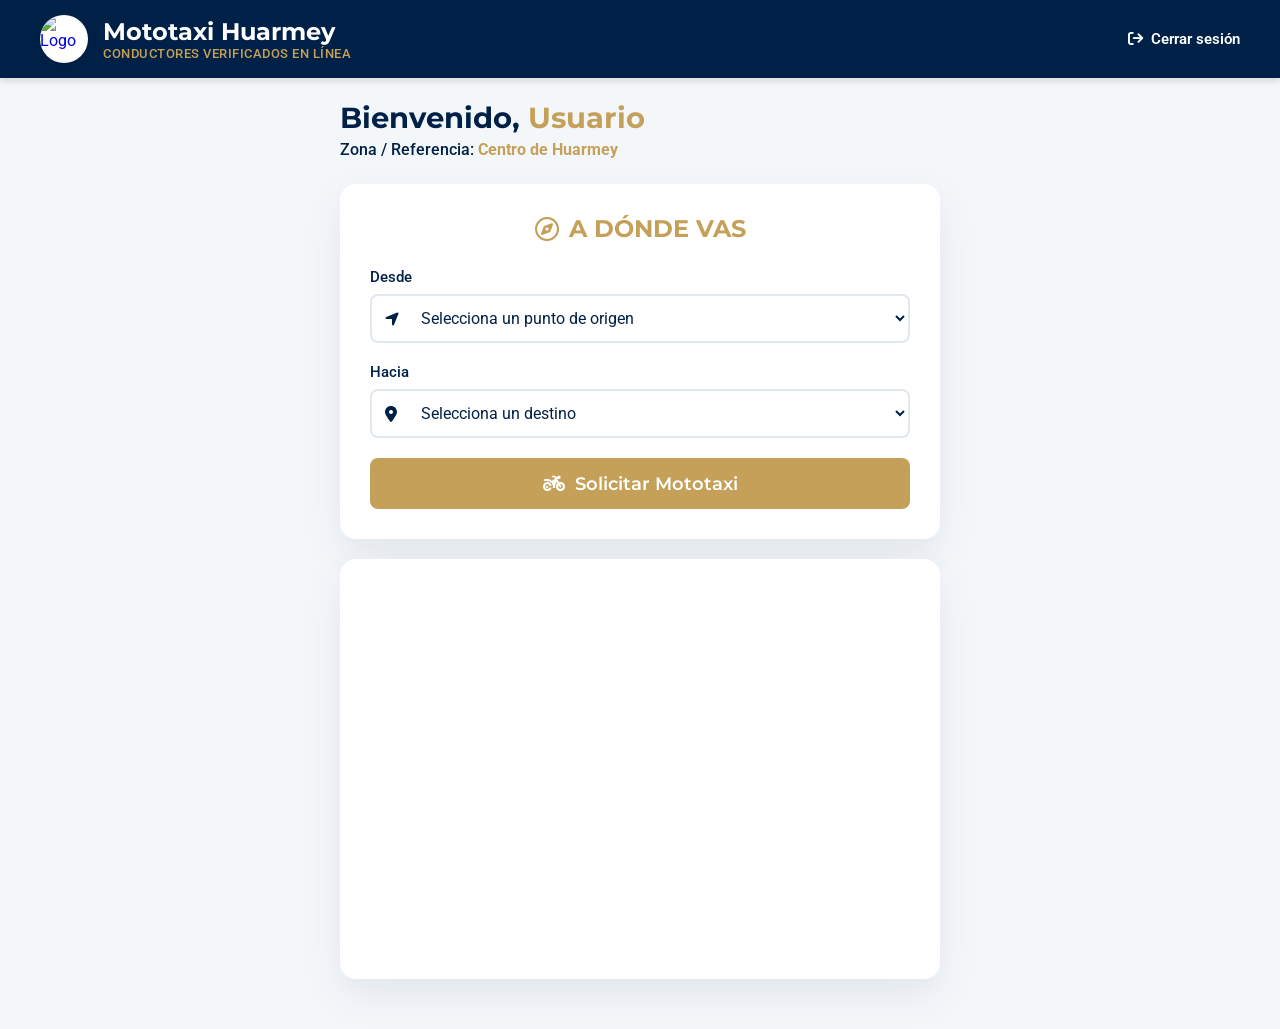
==== dashboard-pasajero.html @ 6a3dc9b5 "interfaz del pasajero" ====
<!DOCTYPE html>
<html lang="es">
<head>
    <meta charset="UTF-8">
    <meta name="viewport" content="width=device-width, initial-scale=1.0">
    <title>Dashboard Pasajero - Mototaxi Huarmey</title>
    <!-- Performance Optimizations -->
    <link rel="preconnect" href="https://fonts.googleapis.com">
    <link rel="preconnect" href="https://fonts.gstatic.com" crossorigin>
    <link rel="preload" href="https://wdirdbryxwtbnprbrkvh.supabase.co/storage/v1/object/public/MotoHy/logo.webp" as="image" fetchpriority="high">
    <link rel="preload" href="styles.css" as="style">
    
    <!-- Google Fonts -->
    <link href="https://fonts.googleapis.com/css2?family=Montserrat:wght@600;700&family=Roboto:wght@400;500&display=swap" rel="stylesheet">
    <!-- FontAwesome -->
    <link rel="stylesheet" href="https://cdnjs.cloudflare.com/ajax/libs/font-awesome/6.4.0/css/all.min.css">
    <link rel="stylesheet" href="styles.css">
</head>
<body>
    <!-- Top Header -->
    <header class="top-header">
        <div class="header-container">
            <a href="index.html" class="brand-area" style="text-decoration: none;">
                <img src="https://wdirdbryxwtbnprbrkvh.supabase.co/storage/v1/object/public/MotoHy/logo.webp" alt="Logo" class="brand-logo" width="48" height="48" fetchpriority="high" decoding="async">
                <div class="brand-text">
                    <h1>Mototaxi Huarmey</h1>
                    <p>CONDUCTORES VERIFICADOS EN LÍNEA</p>
                </div>
            </a>
            
            <a href="index.html" class="logout-btn">
                <i class="fa-solid fa-arrow-right-from-bracket"></i>
                <span class="logout-text">Cerrar sesión</span>
            </a>
        </div>
    </header>

    <!-- Main Content -->
    <main class="main-container dashboard-main">
        
        <!-- Greeting Section -->
        <div class="greeting-section">
            <h2 id="user-greeting">Bienvenido, <span>Usuario</span></h2>
            <p id="user-zone">Zona / Referencia: <span>Centro de Huarmey</span></p>
        </div>

        <!-- Route Selection Card -->
        <div class="registration-card route-card">
            <h2 class="form-title" style="color: var(--gold); display: flex; align-items: center; justify-content: center; gap: 10px;">
                <i class="fa-regular fa-compass"></i> A DÓNDE VAS
            </h2>

            <form id="route-form" action="#" method="POST">
                <div class="form-group">
                    <label for="origen">Desde</label>
                    <div class="input-wrapper">
                        <i class="fa-solid fa-location-arrow input-icon"></i>
                        <select id="origen" name="origen" required>
                            <option value="" disabled selected>Selecciona un punto de origen</option>
                            <option value="plaza_de_armas">Plaza de Armas</option>
                            <option value="iglesia_virgen_del_rosario">Iglesia Virgen del Rosario</option>
                            <option value="municipalidad_de_huarmey">Municipalidad de Huarmey</option>
                            <option value="mercado_modelo">Mercado Modelo</option>
                            <option value="hospital_de_apoyo_huarmey">Hospital de Apoyo Huarmey</option>
                            <option value="terminal_panamericana_norte">Terminal Panamericana Norte</option>
                            <option value="estadio_municipal">Estadio Municipal</option>
                            <option value="castillo_de_huarmey">Castillo de Huarmey</option>
                            <option value="playa_la_honda">Playa La Honda</option>
                            <option value="playa_tuquillo">Playa Tuquillo</option>
                        </select>
                    </div>
                </div>

                <div class="form-group">
                    <label for="destino">Hacia</label>
                    <div class="input-wrapper">
                        <i class="fa-solid fa-location-dot input-icon"></i>
                        <select id="destino" name="destino" required>
                            <option value="" disabled selected>Selecciona un destino</option>
                            <option value="plaza_de_armas">Plaza de Armas</option>
                            <option value="iglesia_virgen_del_rosario">Iglesia Virgen del Rosario</option>
                            <option value="municipalidad_de_huarmey">Municipalidad de Huarmey</option>
                            <option value="mercado_modelo">Mercado Modelo</option>
                            <option value="hospital_de_apoyo_huarmey">Hospital de Apoyo Huarmey</option>
                            <option value="terminal_panamericana_norte">Terminal Panamericana Norte</option>
                            <option value="estadio_municipal">Estadio Municipal</option>
                            <option value="castillo_de_huarmey">Castillo de Huarmey</option>
                            <option value="playa_la_honda">Playa La Honda</option>
                            <option value="playa_tuquillo">Playa Tuquillo</option>
                        </select>
                    </div>
                </div>

                <button type="submit" class="submit-btn" style="margin-top: 10px;">
                    <i class="fa-solid fa-motorcycle btn-icon"></i>
                    <span>Solicitar Mototaxi</span>
                </button>
            </form>
        </div>

        <!-- Integrated Map Container -->
        <div class="map-container">
            <iframe src="https://www.google.com/maps/embed?pb=!1m18!1m12!1m3!1d31877.719854083974!2d-78.17469608486687!3d-10.062317257159611!2m3!1f0!2f0!3f0!3m2!1i1024!2i768!4f13.1!3m3!1m2!1s0x91aa164a0cbab349%3A0xaefe982abe020fd4!2sHuarmey!5e1!3m2!1ses!2spe!4v1786762546172!5m2!1ses!2spe" width="100%" height="400" style="border:0; border-radius: 12px;" allowfullscreen="" loading="lazy" referrerpolicy="strict-origin-when-cross-origin"></iframe>
        </div>

    </main>

</body>
</html>
---- styles.css ----
/* CSS Variables based on instructions */
:root {
    --bg-color: #F4F7FA; /* Modern light grayish-blue */
    --card-bg: #FFFFFF;  /* Clean white */
    --navy-blue: #002147;
    --gold: #C5A059;
    --light-gold: #E2E8F0; /* Soft modern border color */
    --font-heading: 'Montserrat', sans-serif;
    --font-body: 'Roboto', sans-serif;
    --border-radius: 16px; /* Smoother modern rounding */
}

* {
    margin: 0;
    padding: 0;
    box-sizing: border-box;
}

body {
    background-color: var(--bg-color);
    font-family: var(--font-body);
    color: var(--navy-blue);
    min-height: 100vh;
    display: flex;
    flex-direction: column;
}

/* Header Styles */
.top-header {
    background-color: var(--navy-blue);
    padding: 15px 20px;
    box-shadow: 0 4px 6px rgba(0, 0, 0, 0.1);
    position: fixed;
    top: 0;
    width: 100%;
    z-index: 1000;
}

.header-container {
    width: 100%;
    max-width: 1200px;
    margin: 0 auto;
    display: flex;
    justify-content: space-between;
    align-items: center;
}

.brand-area {
    display: flex;
    align-items: center;
    gap: 15px;
}

.brand-logo {
    height: 48px;
    width: 48px;
    object-fit: cover;
    border-radius: 50%;
    background-color: #FFFFFF;
    box-shadow: 0 2px 8px rgba(0,0,0,0.1);
}

.brand-text h1 {
    color: #FFFFFF;
    font-family: var(--font-heading);
    font-size: 1.5rem;
    margin: 0;
    font-weight: 700;
}

.brand-text p {
    color: var(--gold);
    font-size: 0.8rem;
    margin: 0;
    font-weight: 500;
    letter-spacing: 0.5px;
}

/* Main Content */
.main-container {
    flex: 1;
    display: flex;
    justify-content: center;
    align-items: center;
    padding: 100px 20px 40px; /* Offset for fixed header */
}

/* Card */
.registration-card {
    background-color: var(--card-bg);
    width: 100%;
    max-width: 500px;
    border-radius: var(--border-radius);
    padding: 40px 30px;
    box-shadow: 0 16px 40px rgba(0, 33, 71, 0.08); /* Softer, modern shadow */
}

.form-title {
    font-family: var(--font-heading);
    color: var(--navy-blue);
    text-align: center;
    font-size: 1.5rem;
    margin-bottom: 25px;
    font-weight: 700;
}

/* Tabs */
.tabs-container {
    display: flex;
    gap: 10px;
    margin-bottom: 30px;
}

.tab-btn {
    flex: 1;
    padding: 12px 10px;
    background-color: transparent;
    border: 2px solid var(--light-gold);
    border-radius: 8px;
    color: var(--navy-blue);
    font-family: var(--font-heading);
    font-weight: 600;
    font-size: 0.95rem;
    cursor: pointer;
    transition: all 0.3s ease;
    display: flex;
    align-items: center;
    justify-content: center;
    gap: 8px;
}

.tab-btn i {
    color: var(--navy-blue);
    transition: color 0.3s ease;
}

.tab-btn:hover {
    background-color: #F8FAFC;
    border-color: #CBD5E1;
}

.tab-btn.active {
    background-color: var(--gold);
    border-color: var(--gold);
    color: #FFFFFF;
}

.tab-btn.active i {
    color: #FFFFFF;
}

/* Form Groups */
.form-group {
    margin-bottom: 20px;
}

.form-group label {
    display: block;
    margin-bottom: 8px;
    font-weight: 500;
    font-size: 0.95rem;
    color: var(--navy-blue);
}

.input-wrapper {
    position: relative;
    display: flex;
    align-items: center;
}

.input-icon {
    position: absolute;
    left: 15px;
    color: var(--navy-blue);
    font-size: 1rem;
}

.input-wrapper input,
.input-wrapper select {
    width: 100%;
    padding: 12px 15px 12px 45px;
    border: 2px solid var(--light-gold);
    border-radius: 8px;
    background-color: #FFFFFF;
    font-family: var(--font-body);
    font-size: 1rem;
    color: var(--navy-blue);
    transition: border-color 0.3s ease, box-shadow 0.3s ease;
}

.input-wrapper input::placeholder {
    color: rgba(0, 33, 71, 0.5);
}

.input-wrapper input:focus,
.input-wrapper select:focus {
    outline: none;
    border-color: var(--gold);
    box-shadow: 0 0 0 3px rgba(197, 160, 89, 0.2);
}

.input-wrapper input.password-input {
    padding-right: 45px;
}

.toggle-password {
    position: absolute;
    right: 15px;
    color: #94A3B8;
    cursor: pointer;
    font-size: 1rem;
    transition: color 0.3s ease;
}

.toggle-password:hover {
    color: var(--navy-blue);
}

/* Hide mototaxista fields initially */
.hidden {
    display: none;
}

/* Submit Button */
.submit-btn {
    width: 100%;
    padding: 15px;
    background-color: var(--gold);
    color: #FFFFFF;
    border: none;
    border-radius: 8px;
    font-family: var(--font-heading);
    font-size: 1.1rem;
    font-weight: 600;
    cursor: pointer;
    display: flex;
    align-items: center;
    justify-content: center;
    gap: 10px;
    transition: background-color 0.3s ease, transform 0.1s ease;
    margin-top: 10px;
}

.submit-btn:hover {
    background-color: #b08d4e;
}

.submit-btn:active {
    transform: scale(0.98);
}

/* Login Link */
.login-link {
    text-align: center;
    margin-top: 20px;
    font-size: 0.95rem;
    font-weight: 500;
}

.login-link a {
    color: var(--gold);
    text-decoration: none;
    font-weight: 700;
    font-family: var(--font-heading);
}

.login-link a:hover {
    text-decoration: underline;
}

/* Dashboard Styles */
.logout-btn {
    display: flex;
    align-items: center;
    gap: 8px;
    color: #FFFFFF;
    text-decoration: none;
    font-weight: 600;
    font-size: 0.95rem;
    transition: color 0.3s ease;
}

.logout-btn:hover {
    color: var(--light-gold);
}

.dashboard-main {
    flex-direction: column;
    padding-top: 100px;
    padding-bottom: 50px;
    align-items: center;
    justify-content: flex-start;
    gap: 20px;
}

.greeting-section {
    width: 100%;
    max-width: 600px;
    text-align: left;
    margin-bottom: 5px;
}

.greeting-section h2 {
    font-family: var(--font-heading);
    color: var(--navy-blue);
    font-size: 1.8rem;
    margin-bottom: 5px;
}

.greeting-section p {
    color: var(--navy-blue);
    font-size: 1rem;
    font-weight: 500;
}

.greeting-section span {
    color: var(--gold);
    font-weight: 700;
}

.route-card {
    max-width: 600px;
    padding: 30px;
}

.map-container {
    width: 100%;
    max-width: 600px;
    border-radius: 16px;
    overflow: hidden;
    box-shadow: 0 16px 40px rgba(0, 33, 71, 0.08);
    background-color: var(--card-bg);
    padding: 10px;
}

.map-container iframe {
    display: block;
    width: 100%;
}

@media (max-width: 480px) {
    .registration-card {
        padding: 30px 20px;
    }
    
    .tabs-container {
        flex-direction: column;
    }
}
---- styles.css ----
/* CSS Variables based on instructions */
:root {
    --bg-color: #F4F7FA; /* Modern light grayish-blue */
    --card-bg: #FFFFFF;  /* Clean white */
    --navy-blue: #002147;
    --gold: #C5A059;
    --light-gold: #E2E8F0; /* Soft modern border color */
    --font-heading: 'Montserrat', sans-serif;
    --font-body: 'Roboto', sans-serif;
    --border-radius: 16px; /* Smoother modern rounding */
}

* {
    margin: 0;
    padding: 0;
    box-sizing: border-box;
}

body {
    background-color: var(--bg-color);
    font-family: var(--font-body);
    color: var(--navy-blue);
    min-height: 100vh;
    display: flex;
    flex-direction: column;
}

/* Header Styles */
.top-header {
    background-color: var(--navy-blue);
    padding: 15px 20px;
    box-shadow: 0 4px 6px rgba(0, 0, 0, 0.1);
    position: fixed;
    top: 0;
    width: 100%;
    z-index: 1000;
}

.header-container {
    width: 100%;
    max-width: 1200px;
    margin: 0 auto;
    display: flex;
    justify-content: space-between;
    align-items: center;
}

.brand-area {
    display: flex;
    align-items: center;
    gap: 15px;
}

.brand-logo {
    height: 48px;
    width: 48px;
    object-fit: cover;
    border-radius: 50%;
    background-color: #FFFFFF;
    box-shadow: 0 2px 8px rgba(0,0,0,0.1);
}

.brand-text h1 {
    color: #FFFFFF;
    font-family: var(--font-heading);
    font-size: 1.5rem;
    margin: 0;
    font-weight: 700;
}

.brand-text p {
    color: var(--gold);
    font-size: 0.8rem;
    margin: 0;
    font-weight: 500;
    letter-spacing: 0.5px;
}

/* Main Content */
.main-container {
    flex: 1;
    display: flex;
    justify-content: center;
    align-items: center;
    padding: 100px 20px 40px; /* Offset for fixed header */
}

/* Card */
.registration-card {
    background-color: var(--card-bg);
    width: 100%;
    max-width: 500px;
    border-radius: var(--border-radius);
    padding: 40px 30px;
    box-shadow: 0 16px 40px rgba(0, 33, 71, 0.08); /* Softer, modern shadow */
}

.form-title {
    font-family: var(--font-heading);
    color: var(--navy-blue);
    text-align: center;
    font-size: 1.5rem;
    margin-bottom: 25px;
    font-weight: 700;
}

/* Tabs */
.tabs-container {
    display: flex;
    gap: 10px;
    margin-bottom: 30px;
}

.tab-btn {
    flex: 1;
    padding: 12px 10px;
    background-color: transparent;
    border: 2px solid var(--light-gold);
    border-radius: 8px;
    color: var(--navy-blue);
    font-family: var(--font-heading);
    font-weight: 600;
    font-size: 0.95rem;
    cursor: pointer;
    transition: all 0.3s ease;
    display: flex;
    align-items: center;
    justify-content: center;
    gap: 8px;
}

.tab-btn i {
    color: var(--navy-blue);
    transition: color 0.3s ease;
}

.tab-btn:hover {
    background-color: #F8FAFC;
    border-color: #CBD5E1;
}

.tab-btn.active {
    background-color: var(--gold);
    border-color: var(--gold);
    color: #FFFFFF;
}

.tab-btn.active i {
    color: #FFFFFF;
}

/* Form Groups */
.form-group {
    margin-bottom: 20px;
}

.form-group label {
    display: block;
    margin-bottom: 8px;
    font-weight: 500;
    font-size: 0.95rem;
    color: var(--navy-blue);
}

.input-wrapper {
    position: relative;
    display: flex;
    align-items: center;
}

.input-icon {
    position: absolute;
    left: 15px;
    color: var(--navy-blue);
    font-size: 1rem;
}

.input-wrapper input,
.input-wrapper select {
    width: 100%;
    padding: 12px 15px 12px 45px;
    border: 2px solid var(--light-gold);
    border-radius: 8px;
    background-color: #FFFFFF;
    font-family: var(--font-body);
    font-size: 1rem;
    color: var(--navy-blue);
    transition: border-color 0.3s ease, box-shadow 0.3s ease;
}

.input-wrapper input::placeholder {
    color: rgba(0, 33, 71, 0.5);
}

.input-wrapper input:focus,
.input-wrapper select:focus {
    outline: none;
    border-color: var(--gold);
    box-shadow: 0 0 0 3px rgba(197, 160, 89, 0.2);
}

.input-wrapper input.password-input {
    padding-right: 45px;
}

.toggle-password {
    position: absolute;
    right: 15px;
    color: #94A3B8;
    cursor: pointer;
    font-size: 1rem;
    transition: color 0.3s ease;
}

.toggle-password:hover {
    color: var(--navy-blue);
}

/* Hide mototaxista fields initially */
.hidden {
    display: none;
}

/* Submit Button */
.submit-btn {
    width: 100%;
    padding: 15px;
    background-color: var(--gold);
    color: #FFFFFF;
    border: none;
    border-radius: 8px;
    font-family: var(--font-heading);
    font-size: 1.1rem;
    font-weight: 600;
    cursor: pointer;
    display: flex;
    align-items: center;
    justify-content: center;
    gap: 10px;
    transition: background-color 0.3s ease, transform 0.1s ease;
    margin-top: 10px;
}

.submit-btn:hover {
    background-color: #b08d4e;
}

.submit-btn:active {
    transform: scale(0.98);
}

/* Login Link */
.login-link {
    text-align: center;
    margin-top: 20px;
    font-size: 0.95rem;
    font-weight: 500;
}

.login-link a {
    color: var(--gold);
    text-decoration: none;
    font-weight: 700;
    font-family: var(--font-heading);
}

.login-link a:hover {
    text-decoration: underline;
}

/* Dashboard Styles */
.logout-btn {
    display: flex;
    align-items: center;
    gap: 8px;
    color: #FFFFFF;
    text-decoration: none;
    font-weight: 600;
    font-size: 0.95rem;
    transition: color 0.3s ease;
}

.logout-btn:hover {
    color: var(--light-gold);
}

.dashboard-main {
    flex-direction: column;
    padding-top: 100px;
    padding-bottom: 50px;
    align-items: center;
    justify-content: flex-start;
    gap: 20px;
}

.greeting-section {
    width: 100%;
    max-width: 600px;
    text-align: left;
    margin-bottom: 5px;
}

.greeting-section h2 {
    font-family: var(--font-heading);
    color: var(--navy-blue);
    font-size: 1.8rem;
    margin-bottom: 5px;
}

.greeting-section p {
    color: var(--navy-blue);
    font-size: 1rem;
    font-weight: 500;
}

.greeting-section span {
    color: var(--gold);
    font-weight: 700;
}

.route-card {
    max-width: 600px;
    padding: 30px;
}

.map-container {
    width: 100%;
    max-width: 600px;
    border-radius: 16px;
    overflow: hidden;
    box-shadow: 0 16px 40px rgba(0, 33, 71, 0.08);
    background-color: var(--card-bg);
    padding: 10px;
}

.map-container iframe {
    display: block;
    width: 100%;
}

@media (max-width: 480px) {
    .registration-card {
        padding: 30px 20px;
    }
    
    .tabs-container {
        flex-direction: column;
    }
}
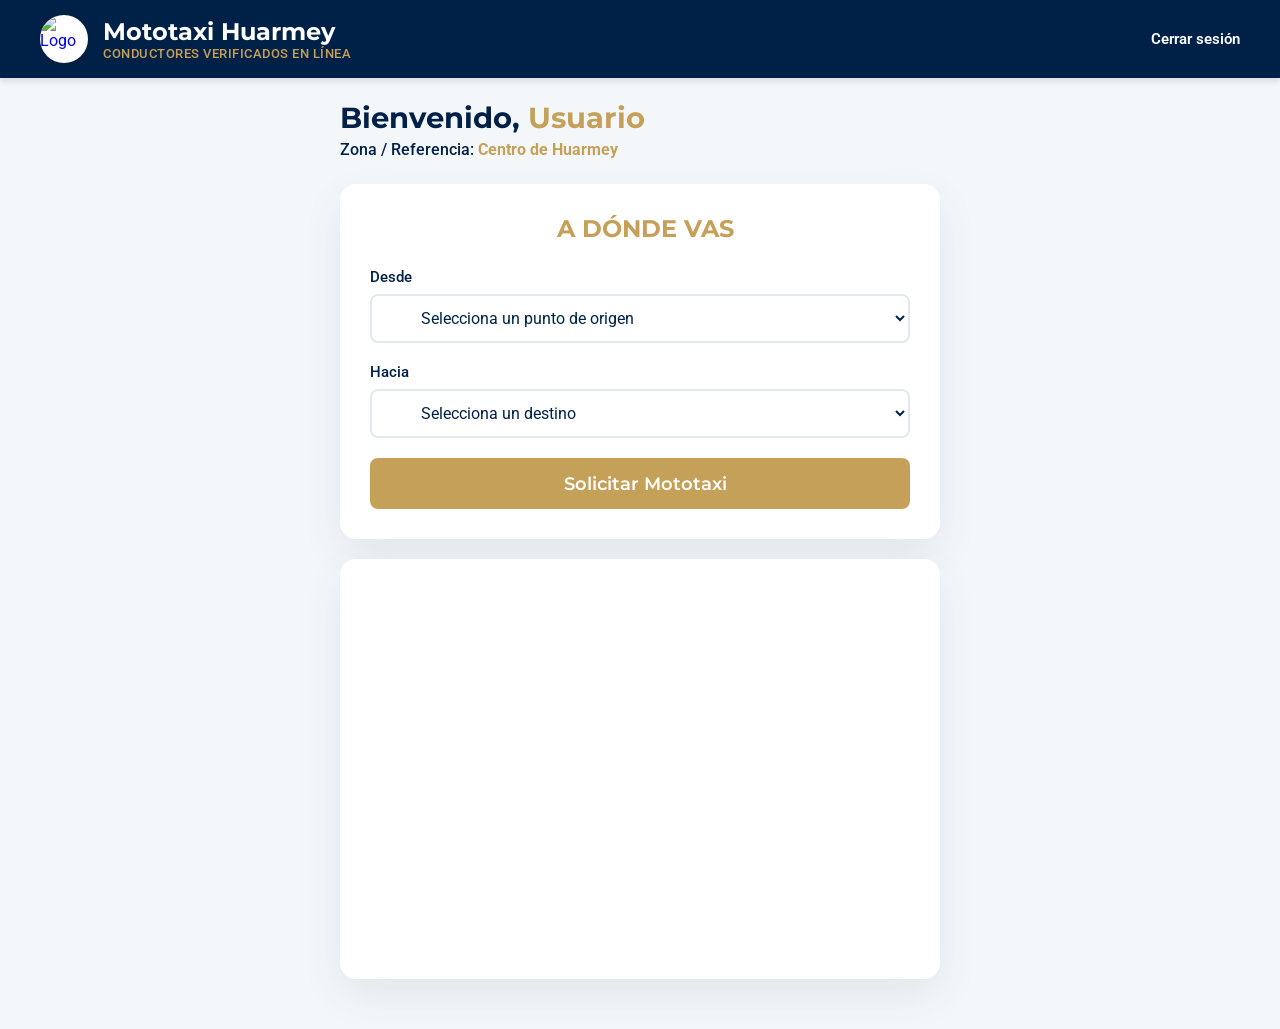
==== commit 880391a0: "correccion corregida" ====
--- a/dashboard-pasajero.html
+++ b/dashboard-pasajero.html
@@ -5,23 +5,31 @@
     <meta name="viewport" content="width=device-width, initial-scale=1.0">
     <title>Dashboard Pasajero - Mototaxi Huarmey</title>
     <!-- Performance Optimizations -->
+    <link rel="preconnect" href="https://wdirdbryxwtbnprbrkvh.supabase.co" crossorigin>
     <link rel="preconnect" href="https://fonts.googleapis.com">
     <link rel="preconnect" href="https://fonts.gstatic.com" crossorigin>
-    <link rel="preload" href="https://wdirdbryxwtbnprbrkvh.supabase.co/storage/v1/object/public/MotoHy/logo.webp" as="image" fetchpriority="high">
+    <link rel="dns-prefetch" href="https://cdnjs.cloudflare.com">
+    <link rel="dns-prefetch" href="https://www.google.com">
     <link rel="preload" href="styles.css" as="style">
-    
-    <!-- Google Fonts -->
-    <link href="https://fonts.googleapis.com/css2?family=Montserrat:wght@600;700&family=Roboto:wght@400;500&display=swap" rel="stylesheet">
-    <!-- FontAwesome -->
-    <link rel="stylesheet" href="https://cdnjs.cloudflare.com/ajax/libs/font-awesome/6.4.0/css/all.min.css">
     <link rel="stylesheet" href="styles.css">
+    <link rel="preload" href="https://wdirdbryxwtbnprbrkvh.supabase.co/storage/v1/object/public/MotoHy/logo.webp" as="image" type="image/webp" fetchpriority="high">
+    <link rel="preload" href="https://fonts.googleapis.com/css2?family=Montserrat:wght@600;700&family=Roboto:wght@400;500&display=swap" as="style" onload="this.onload=null;this.rel='stylesheet'">
+    <noscript><link rel="stylesheet" href="https://fonts.googleapis.com/css2?family=Montserrat:wght@600;700&family=Roboto:wght@400;500&display=swap"></noscript>
+    <link rel="preload" href="https://cdnjs.cloudflare.com/ajax/libs/font-awesome/6.4.0/css/fontawesome.min.css" as="style" onload="this.onload=null;this.rel='stylesheet'">
+    <link rel="preload" href="https://cdnjs.cloudflare.com/ajax/libs/font-awesome/6.4.0/css/solid.min.css" as="style" onload="this.onload=null;this.rel='stylesheet'">
+    <link rel="preload" href="https://cdnjs.cloudflare.com/ajax/libs/font-awesome/6.4.0/css/regular.min.css" as="style" onload="this.onload=null;this.rel='stylesheet'">
+    <noscript>
+        <link rel="stylesheet" href="https://cdnjs.cloudflare.com/ajax/libs/font-awesome/6.4.0/css/fontawesome.min.css">
+        <link rel="stylesheet" href="https://cdnjs.cloudflare.com/ajax/libs/font-awesome/6.4.0/css/solid.min.css">
+        <link rel="stylesheet" href="https://cdnjs.cloudflare.com/ajax/libs/font-awesome/6.4.0/css/regular.min.css">
+    </noscript>
 </head>
 <body>
     <!-- Top Header -->
     <header class="top-header">
         <div class="header-container">
             <a href="index.html" class="brand-area" style="text-decoration: none;">
-                <img src="https://wdirdbryxwtbnprbrkvh.supabase.co/storage/v1/object/public/MotoHy/logo.webp" alt="Logo" class="brand-logo" width="48" height="48" fetchpriority="high" decoding="async">
+                <img src="https://wdirdbryxwtbnprbrkvh.supabase.co/storage/v1/object/public/MotoHy/logo.webp" alt="Logo" class="brand-logo" width="48" height="48" fetchpriority="high" decoding="sync">
                 <div class="brand-text">
                     <h1>Mototaxi Huarmey</h1>
                     <p>CONDUCTORES VERIFICADOS EN LÍNEA</p>
@@ -100,10 +108,11 @@
 
         <!-- Integrated Map Container -->
         <div class="map-container">
-            <iframe src="https://www.google.com/maps/embed?pb=!1m18!1m12!1m3!1d31877.719854083974!2d-78.17469608486687!3d-10.062317257159611!2m3!1f0!2f0!3f0!3m2!1i1024!2i768!4f13.1!3m3!1m2!1s0x91aa164a0cbab349%3A0xaefe982abe020fd4!2sHuarmey!5e1!3m2!1ses!2spe!4v1786762546172!5m2!1ses!2spe" width="100%" height="400" style="border:0; border-radius: 12px;" allowfullscreen="" loading="lazy" referrerpolicy="strict-origin-when-cross-origin"></iframe>
+            <iframe data-src="https://www.google.com/maps/embed?pb=!1m18!1m12!1m3!1d31877.719854083974!2d-78.17469608486687!3d-10.062317257159611!2m3!1f0!2f0!3f0!3m2!1i1024!2i768!4f13.1!3m3!1m2!1s0x91aa164a0cbab349%3A0xaefe982abe020fd4!2sHuarmey!5e1!3m2!1ses!2spe!4v1786762546172!5m2!1ses!2spe" width="100%" height="400" style="border:0; border-radius: 12px;" allowfullscreen="" loading="lazy" referrerpolicy="strict-origin-when-cross-origin"></iframe>
         </div>
 
     </main>
 
+    <script src="script.js" defer></script>
 </body>
 </html>
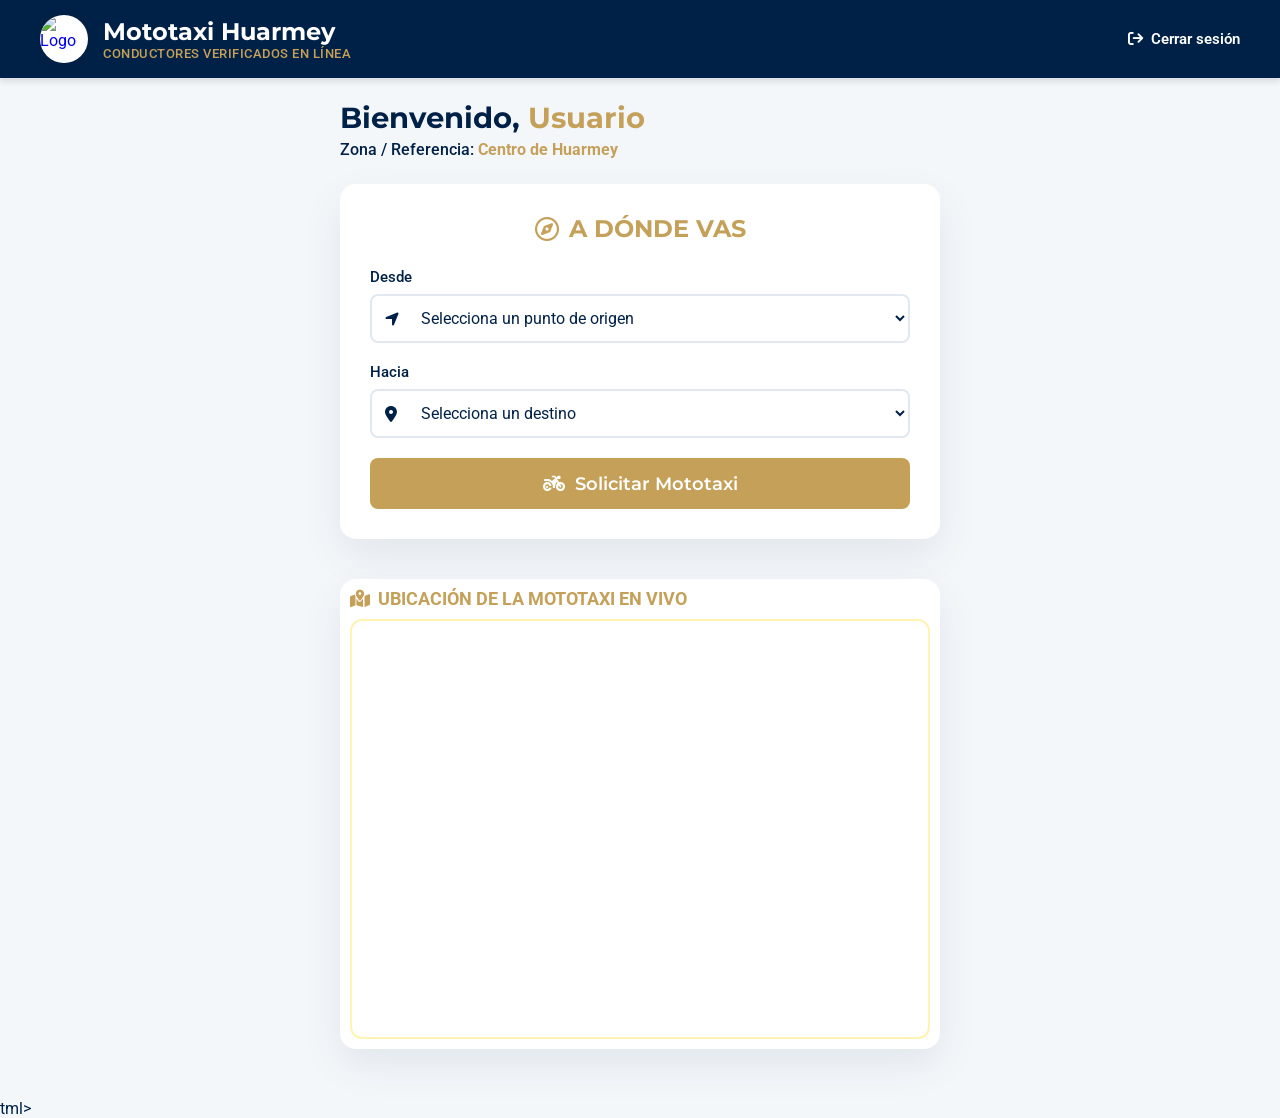
==== commit e904db30: "feat: Implementación del dashboard relacional con mapa estilo InDrive y panel de solicitudes" ====
--- a/dashboard-pasajero.html
+++ b/dashboard-pasajero.html
@@ -3,26 +3,16 @@
 <head>
     <meta charset="UTF-8">
     <meta name="viewport" content="width=device-width, initial-scale=1.0">
-    <title>Dashboard Pasajero - Mototaxi Huarmey</title>
-    <!-- Performance Optimizations -->
+    <title>Dashboard Pasajero y Mototaxista - Mototaxi Huarmey</title>
+    <!-- Performance Optimizations & Leaflet CSS -->
     <link rel="preconnect" href="https://wdirdbryxwtbnprbrkvh.supabase.co" crossorigin>
     <link rel="preconnect" href="https://fonts.googleapis.com">
     <link rel="preconnect" href="https://fonts.gstatic.com" crossorigin>
-    <link rel="dns-prefetch" href="https://cdnjs.cloudflare.com">
-    <link rel="dns-prefetch" href="https://www.google.com">
-    <link rel="preload" href="styles.css" as="style">
     <link rel="stylesheet" href="styles.css">
+    <link rel="stylesheet" href="https://unpkg.com/leaflet@1.9.4/dist/leaflet.css" />
     <link rel="preload" href="https://wdirdbryxwtbnprbrkvh.supabase.co/storage/v1/object/public/MotoHy/logo.webp" as="image" type="image/webp" fetchpriority="high">
-    <link rel="preload" href="https://fonts.googleapis.com/css2?family=Montserrat:wght@600;700&family=Roboto:wght@400;500&display=swap" as="style" onload="this.onload=null;this.rel='stylesheet'">
-    <noscript><link rel="stylesheet" href="https://fonts.googleapis.com/css2?family=Montserrat:wght@600;700&family=Roboto:wght@400;500&display=swap"></noscript>
-    <link rel="preload" href="https://cdnjs.cloudflare.com/ajax/libs/font-awesome/6.4.0/css/fontawesome.min.css" as="style" onload="this.onload=null;this.rel='stylesheet'">
-    <link rel="preload" href="https://cdnjs.cloudflare.com/ajax/libs/font-awesome/6.4.0/css/solid.min.css" as="style" onload="this.onload=null;this.rel='stylesheet'">
-    <link rel="preload" href="https://cdnjs.cloudflare.com/ajax/libs/font-awesome/6.4.0/css/regular.min.css" as="style" onload="this.onload=null;this.rel='stylesheet'">
-    <noscript>
-        <link rel="stylesheet" href="https://cdnjs.cloudflare.com/ajax/libs/font-awesome/6.4.0/css/fontawesome.min.css">
-        <link rel="stylesheet" href="https://cdnjs.cloudflare.com/ajax/libs/font-awesome/6.4.0/css/solid.min.css">
-        <link rel="stylesheet" href="https://cdnjs.cloudflare.com/ajax/libs/font-awesome/6.4.0/css/regular.min.css">
-    </noscript>
+    <link rel="stylesheet" href="https://fonts.googleapis.com/css2?family=Montserrat:wght@600;700&family=Roboto:wght@400;500&display=swap">
+    <link rel="stylesheet" href="https://cdnjs.cloudflare.com/ajax/libs/font-awesome/6.4.0/css/all.min.css">
 </head>
 <body>
     <!-- Top Header -->
@@ -32,11 +22,11 @@
                 <img src="https://wdirdbryxwtbnprbrkvh.supabase.co/storage/v1/object/public/MotoHy/logo.webp" alt="Logo" class="brand-logo" width="48" height="48" fetchpriority="high" decoding="sync">
                 <div class="brand-text">
                     <h1>Mototaxi Huarmey</h1>
-                    <p>CONDUCTORES VERIFICADOS EN LÍNEA</p>
+                    <p id="header-status-role">CONDUCTORES VERIFICADOS EN LÍNEA</p>
                 </div>
             </a>
             
-            <a href="index.html" class="logout-btn">
+            <a href="index.html" class="logout-btn" id="logout-btn">
                 <i class="fa-solid fa-arrow-right-from-bracket"></i>
                 <span class="logout-text">Cerrar sesión</span>
             </a>
@@ -52,8 +42,8 @@
             <p id="user-zone">Zona / Referencia: <span>Centro de Huarmey</span></p>
         </div>
 
-        <!-- Route Selection Card -->
-        <div class="registration-card route-card">
+        <!-- Route Selection Card (Passenger View) -->
+        <div id="passenger-route-card" class="registration-card route-card">
             <h2 class="form-title" style="color: var(--gold); display: flex; align-items: center; justify-content: center; gap: 10px;">
                 <i class="fa-regular fa-compass"></i> A DÓNDE VAS
             </h2>
@@ -106,13 +96,43 @@
             </form>
         </div>
 
-        <!-- Integrated Map Container -->
-        <div class="map-container">
-            <iframe data-src="https://www.google.com/maps/embed?pb=!1m18!1m12!1m3!1d31877.719854083974!2d-78.17469608486687!3d-10.062317257159611!2m3!1f0!2f0!3f0!3m2!1i1024!2i768!4f13.1!3m3!1m2!1s0x91aa164a0cbab349%3A0xaefe982abe020fd4!2sHuarmey!5e1!3m2!1ses!2spe!4v1786762546172!5m2!1ses!2spe" width="100%" height="400" style="border:0; border-radius: 12px;" allowfullscreen="" loading="lazy" referrerpolicy="strict-origin-when-cross-origin"></iframe>
+        <!-- Driver Requests Card (Mototaxista View) -->
+        <div id="driver-requests-card" class="registration-card hidden" style="margin-top: 20px;">
+            <h2 class="form-title" style="color: var(--gold); display: flex; align-items: center; justify-content: center; gap: 10px;">
+                <i class="fa-solid fa-list-check"></i> SOLICITUDES DE PASAJEROS DISPONIBLES
+            </h2>
+            <div id="driver-requests-list" style="margin-top: 15px; display: flex; flex-direction: column; gap: 12px;">
+                <p style="text-align: center; color: #bbb;">Cargando solicitudes de pasajeros en Huarmey...</p>
+            </div>
+        </div>
+
+        <!-- Live Tracking Status Card -->
+        <div id="tracking-card" class="registration-card hidden" style="margin-top: 20px;">
+            <h3 style="color: var(--gold); display: flex; align-items: center; gap: 8px;">
+                <i class="fa-solid fa-box"></i> SEGUIMIENTO EN TIEMPO REAL
+            </h3>
+            <div style="margin-top: 15px; background: rgba(255,255,255,0.05); padding: 15px; border-radius: 8px; font-size: 0.95rem; line-height: 1.6;">
+                <p><strong>Código de Seguimiento:</strong> <span id="tracking-code-val" style="color: #ffd700; font-weight: bold;">-</span></p>
+                <p><strong>Estado:</strong> <span id="tracking-status-val" style="color: #00ffcc; font-weight: bold;">En proceso</span></p>
+                <p><strong>Origen:</strong> <span id="tracking-origin-val">-</span></p>
+                <p><strong>Destino:</strong> <span id="tracking-dest-val">-</span></p>
+                <p><strong>Conductor Asignado:</strong> <span id="tracking-driver-val">Por asignar</span></p>
+            </div>
+        </div>
+
+        <!-- Leaflet Interactive Map Container -->
+        <div class="map-container" style="margin-top: 20px;">
+            <h3 style="color: var(--gold); font-size: 1.1rem; margin-bottom: 10px; display: flex; align-items: center; gap: 8px;">
+                <i class="fa-solid fa-map-location-dot"></i> UBICACIÓN DE LA MOTOTAXI EN VIVO
+            </h3>
+            <div id="leaflet-map" style="width: 100%; height: 420px; border-radius: 12px; border: 2px solid rgba(255,215,0,0.3); z-index: 1;"></div>
         </div>
 
     </main>
 
-    <script src="script.js" defer></script>
+    <!-- Leaflet JS -->
+    <script src="https://unpkg.com/leaflet@1.9.4/dist/leaflet.js"></script>
+    <script type="module" src="script.js"></script>
 </body>
 </html>
+tml>
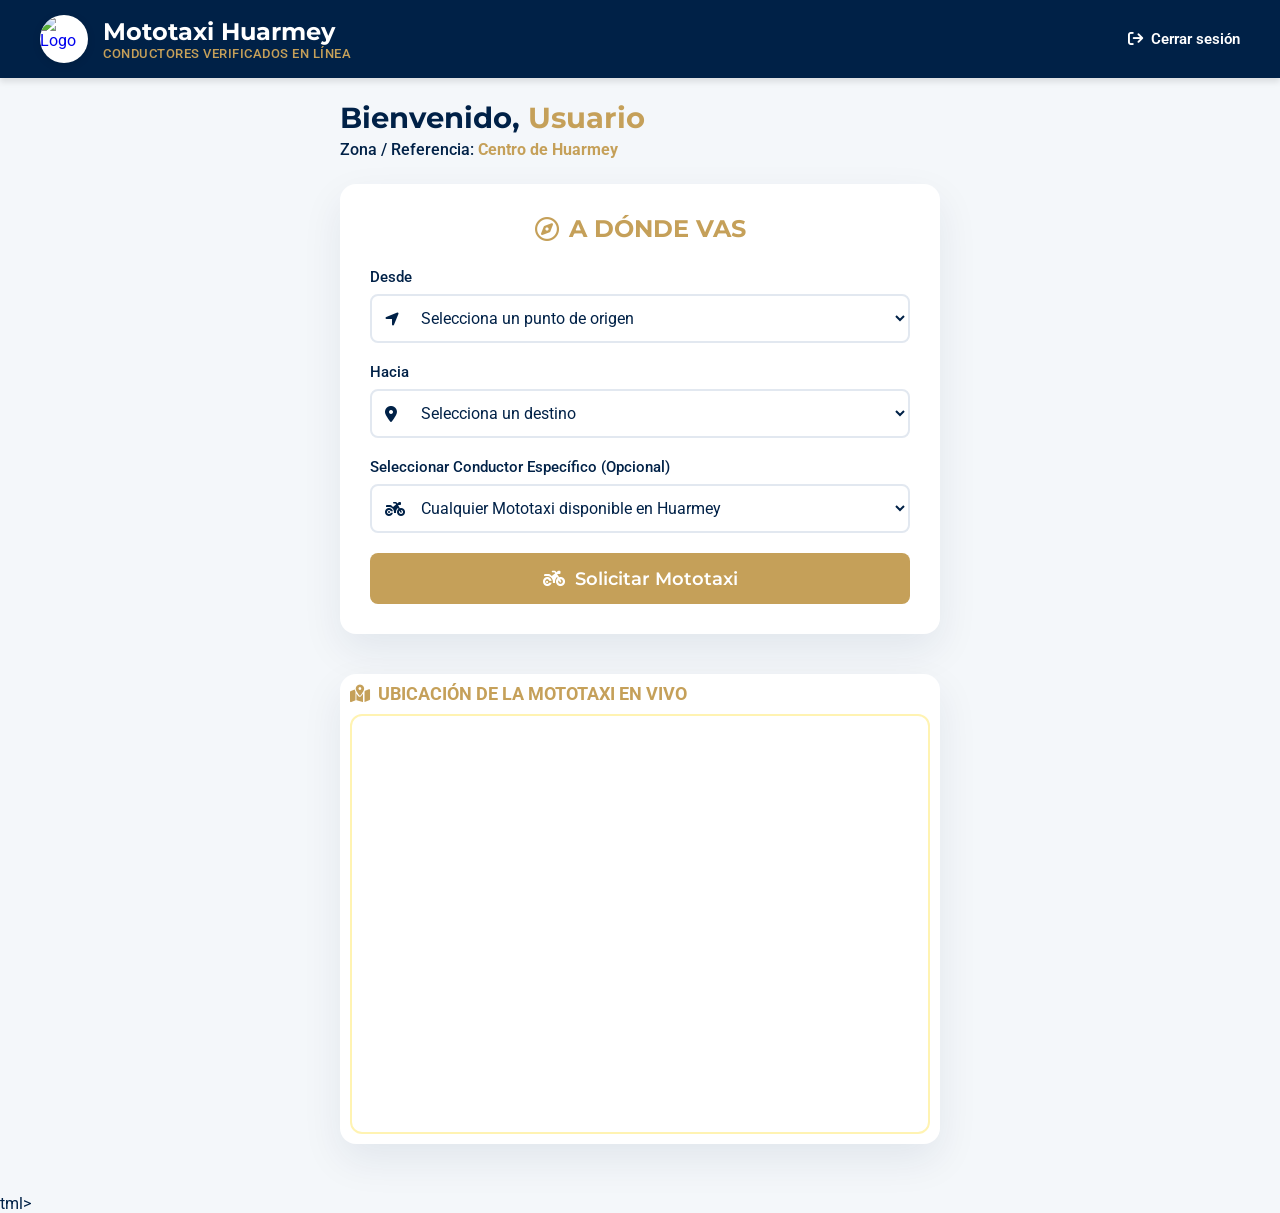
==== commit 4373cc37: "feat: Corrección del envío de solicitudes específicas a conductores y sincronización Realtime en Sup" ====
--- a/dashboard-pasajero.html
+++ b/dashboard-pasajero.html
@@ -89,10 +89,21 @@
                     </div>
                 </div>
 
+                <div class="form-group">
+                    <label for="driver-select">Seleccionar Conductor Específico (Opcional)</label>
+                    <div class="input-wrapper">
+                        <i class="fa-solid fa-motorcycle input-icon"></i>
+                        <select id="driver-select" name="driver-select">
+                            <option value="">Cualquier Mototaxi disponible en Huarmey</option>
+                        </select>
+                    </div>
+                </div>
+
                 <button type="submit" class="submit-btn" style="margin-top: 10px;">
                     <i class="fa-solid fa-motorcycle btn-icon"></i>
                     <span>Solicitar Mototaxi</span>
                 </button>
+
             </form>
         </div>
 
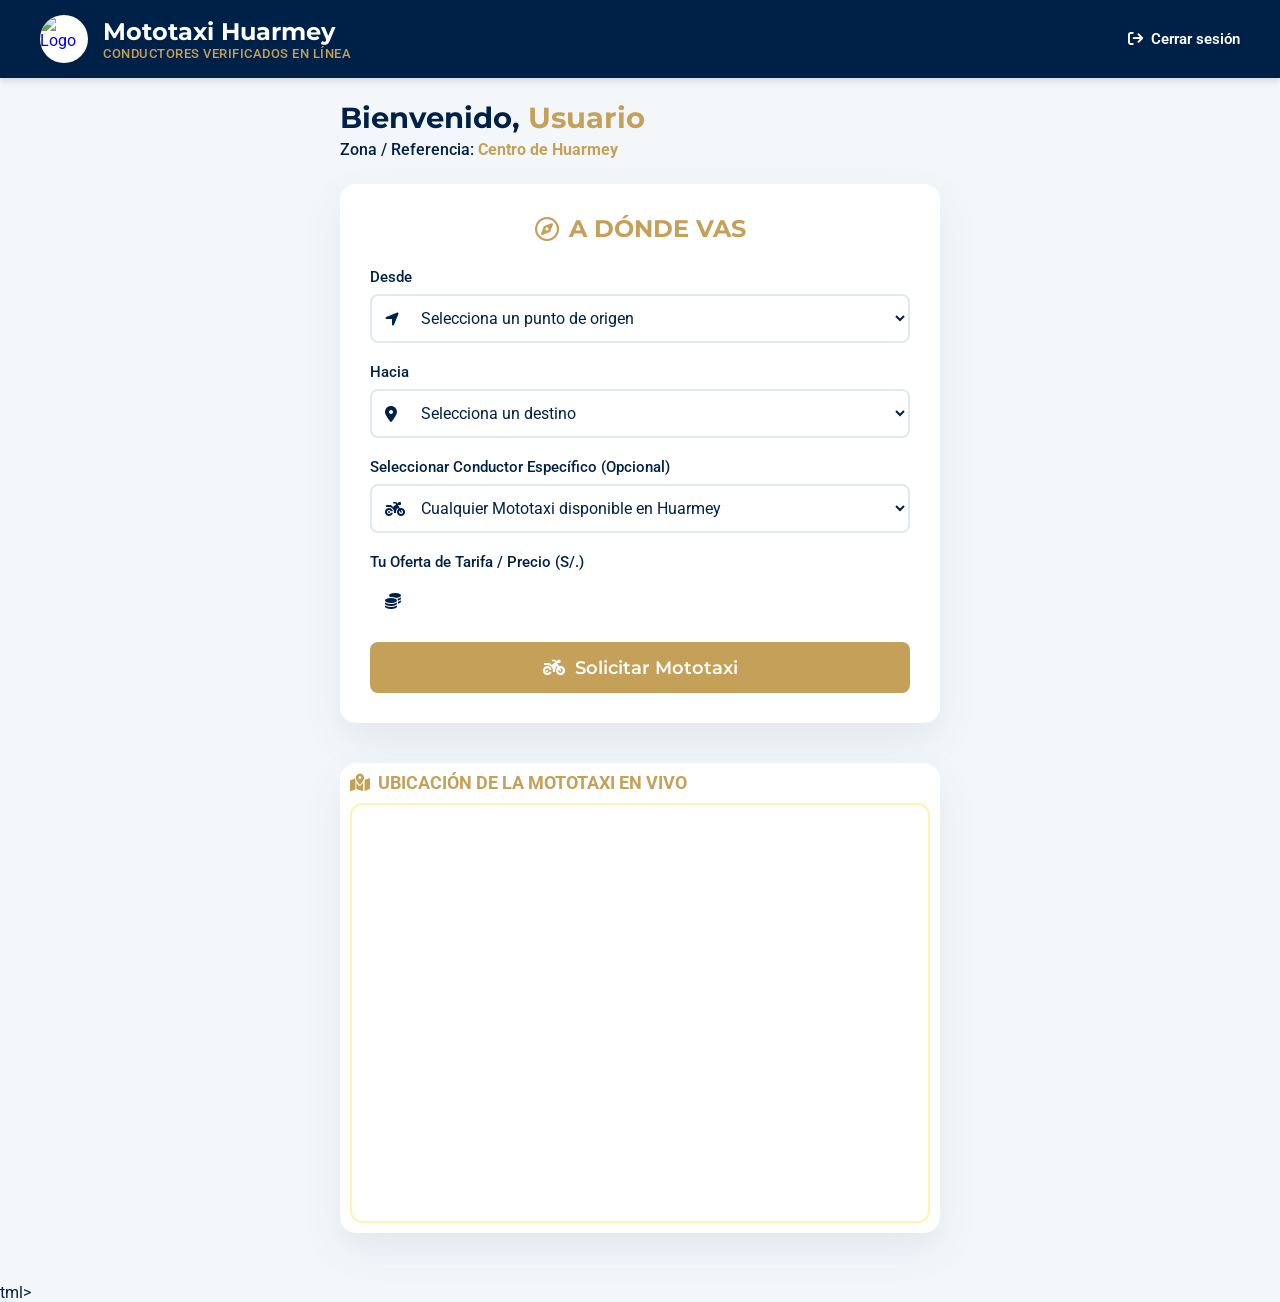
==== commit d2236f17: "feat: Agregar oferta de tarifa/precio del pasajero y botón para rechazar carrera en el panel del mot" ====
--- a/dashboard-pasajero.html
+++ b/dashboard-pasajero.html
@@ -99,6 +99,14 @@
                     </div>
                 </div>
 
+                <div class="form-group">
+                    <label for="fare">Tu Oferta de Tarifa / Precio (S/.)</label>
+                    <div class="input-wrapper">
+                        <i class="fa-solid fa-coins input-icon"></i>
+                        <input type="number" id="fare" name="fare" min="1" step="0.50" value="5.00" placeholder="Ej. 5.00" required style="width: 100%; background: transparent; border: none; color: #fff; font-size: 1rem; padding: 12px 12px 12px 40px; outline: none;">
+                    </div>
+                </div>
+
                 <button type="submit" class="submit-btn" style="margin-top: 10px;">
                     <i class="fa-solid fa-motorcycle btn-icon"></i>
                     <span>Solicitar Mototaxi</span>
@@ -127,6 +135,7 @@
                 <p><strong>Estado:</strong> <span id="tracking-status-val" style="color: #00ffcc; font-weight: bold;">En proceso</span></p>
                 <p><strong>Origen:</strong> <span id="tracking-origin-val">-</span></p>
                 <p><strong>Destino:</strong> <span id="tracking-dest-val">-</span></p>
+                <p><strong>Tarifa Ofrecida:</strong> <span id="tracking-fare-val" style="color: #00ffcc; font-weight: bold;">S/ 5.00</span></p>
                 <p><strong>Conductor Asignado:</strong> <span id="tracking-driver-val">Por asignar</span></p>
             </div>
         </div>
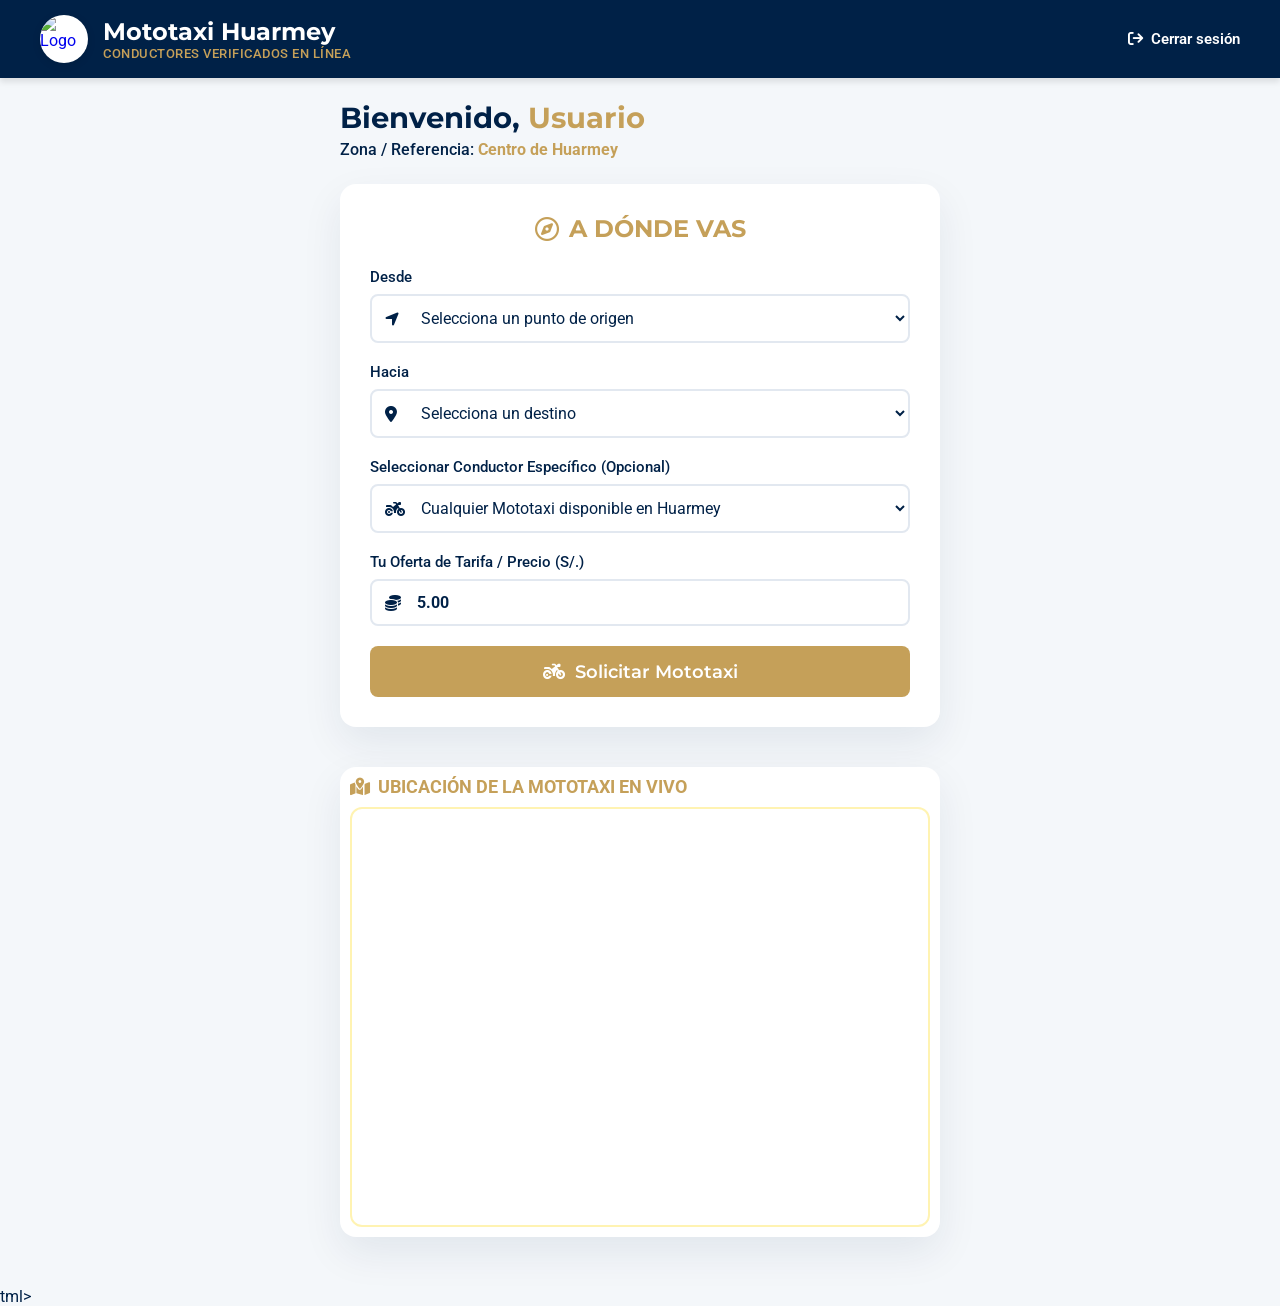
==== commit 1292817d: "fix: Garantizar llegada de solicitudes dirigidas al mototaxista por teléfono/nombre y corregir contr" ====
--- a/dashboard-pasajero.html
+++ b/dashboard-pasajero.html
@@ -103,7 +103,7 @@
                     <label for="fare">Tu Oferta de Tarifa / Precio (S/.)</label>
                     <div class="input-wrapper">
                         <i class="fa-solid fa-coins input-icon"></i>
-                        <input type="number" id="fare" name="fare" min="1" step="0.50" value="5.00" placeholder="Ej. 5.00" required style="width: 100%; background: transparent; border: none; color: #fff; font-size: 1rem; padding: 12px 12px 12px 40px; outline: none;">
+                        <input type="number" id="fare" name="fare" min="1" step="0.50" value="5.00" placeholder="Ej. 5.00" required style="color: #002147; font-weight: bold; background-color: #ffffff;">
                     </div>
                 </div>
 
